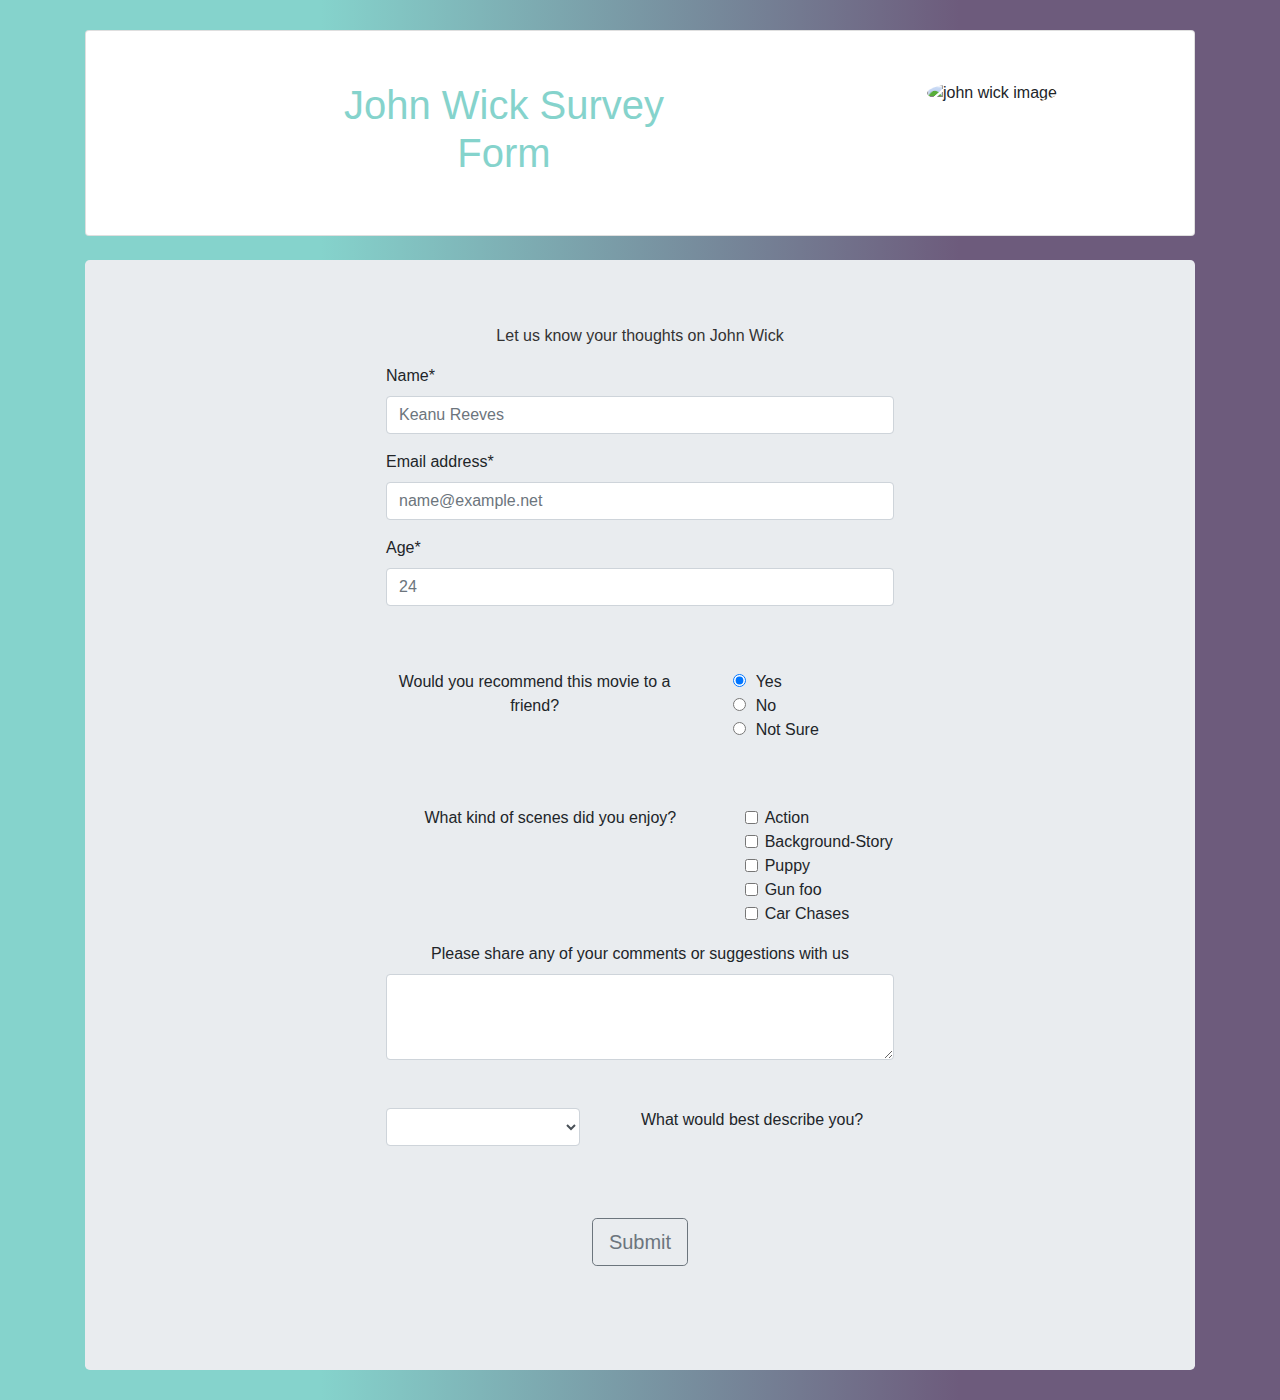
==== front-end-projects/form/formPage.html @ 9d921ec5 "folder merge" ====
<!DOCTYPE html>
<html lang="en">
<head>
    <meta charset="UTF-8">
    <meta name="viewport" content="width=device-width, initial-scale=1.0">
    <meta http-equiv="X-UA-Compatible" content="ie=edge">
    <link rel="stylesheet" href="/front-end-projects/form/formPage.css">
    <link rel="stylesheet" href="https://stackpath.bootstrapcdn.com/bootstrap/4.3.1/css/bootstrap.min.css" integrity="sha384-ggOyR0iXCbMQv3Xipma34MD+dH/1fQ784/j6cY/iJTQUOhcWr7x9JvoRxT2MZw1T" crossorigin="anonymous">
    <script src="https://code.jquery.com/jquery-3.3.1.slim.min.js" integrity="sha384-q8i/X+965DzO0rT7abK41JStQIAqVgRVzpbzo5smXKp4YfRvH+8abtTE1Pi6jizo" crossorigin="anonymous"></script>
    <script src="https://cdnjs.cloudflare.com/ajax/libs/popper.js/1.14.7/umd/popper.min.js" integrity="sha384-UO2eT0CpHqdSJQ6hJty5KVphtPhzWj9WO1clHTMGa3JDZwrnQq4sF86dIHNDz0W1" crossorigin="anonymous"></script>
    <script src="https://stackpath.bootstrapcdn.com/bootstrap/4.3.1/js/bootstrap.min.js" integrity="sha384-JjSmVgyd0p3pXB1rRibZUAYoIIy6OrQ6VrjIEaFf/nJGzIxFDsf4x0xIM+B07jRM" crossorigin="anonymous"></script>
    <title>John Wick Survey Form</title>    
</head>
<body id="main" class="container">
    <div class="card element-content card-color">
        <div class="row text-center">
            <div class="col-md-9 align-parent">
                <h1 id="title" class="align-child">John Wick Survey Form</h1>
            </div>
            <div class="col-md-3">
                <img id="image" src="https://cdn.vox-cdn.com/thumbor/KcjzBcbbAgeKxun8pkcu8SdVzGc=/0x0:2000x1333/1200x800/filters:focal(686x372:1006x692)/cdn.vox-cdn.com/uploads/chorus_image/image/53195717/JohnWicksHorribleHair.0.jpg" alt="john wick image" class="img-fluid rounded-circle float-left">
            </div>
        </div>
    </div>
    <div class="jumbotron mt-lg-4 mb-lg-4 mt-2 mb-2">
        <p id="description" class="text-center">Let us know your thoughts on John Wick</p>
        <form id="survey-form" name="survey-form">
            <div class="row justify-content-center">
                <div class="col-6">
                    <div class="form-group">
                        <label id="name-label" for="name">Name*</label>
                        <input id="name" type="text" class="form-control" placeholder="Keanu Reeves" required> 
                    </div>
                    <div class="form-group">
                        <label id="email-label" for="email">Email address*</label>
                        <input id="email" type="email" class="form-control" placeholder="name@example.net" required>
                    </div>
                    <div class="form-group">
                        <label id="number-label" for="number">Age*</label>
                        <input id="number" type="number" class="form-control" min="1" max="100" placeholder="24" required>
                    </div>
                    <div class="form-group form-check form-check-inline mt-md-5 mt-3">
                        <div class="row">
                            <div class="col-md-8 text-center">
                                <label id="radio-buttons-label" name="radio-buttons-label" for="radio-buttons-recommend">Would you recommend this movie to a friend?</label>
                            </div>
                            <div class="col-md-4">
                                    <div class="form-check">
                                        <input class="form-check-input" type="radio" name="radio-buttons-recommend" id="radio-buttons-recommend" value="1" checked>
                                        <label class="form-check-label" for="radio-buttons-recommend">
                                            Yes
                                        </label>
                                    </div>
                                    <div class="form-check">
                                        <input class="form-check-input" type="radio" name="radio-buttons-recommend" id="radio-buttons-recommend" value="2">
                                        <label class="form-check-label" for="radio-buttons-recommend">
                                            No
                                         </label>
                                    </div>
                                    <div class="form-check">
                                        <input class="form-check-input" type="radio" name="radio-buttons-recommend" id="radio-buttons-recommend" value="3">
                                        <label class="form-check-label" for="radio-buttons-recommend">
                                            Not Sure
                                        </label>
                                    </div>
                            </div>
                        </div>
                    </div>
                    <div class="form-group mt-md-5 mt-3">
                        <div class="row">
                            <div class="col-md-8 text-center">
                                <label id="radio-buttons-label" name="radio-buttons-label" for="radio-buttons-recommend">What kind of scenes did you enjoy?</label>
                            </div>
                            <div class="col-md-4 text">
                                <div class="form-check">
                                    <input class="form-check-input" type="checkbox" value="action" id="check-btn-1">
                                    <label class="form-check-label" for="check-btn-1">Action</label>
                                </div>
                                <div class="form-check">
                                    <input class="form-check-input" type="checkbox" value="background story" id="check-btn-2">
                                    <label class="form-check-label" for="check-btn-2">Background-Story</label>
                                </div>
                                <div class="form-check">
                                    <input class="form-check-input" type="checkbox" value="puppy" id="check-btn-3">
                                    <label class="form-check-label" for="check-btn-3">Puppy</label>
                                </div>
                                <div class="form-check">
                                    <input class="form-check-input" type="checkbox" value="gun foo" id="check-btn-4">
                                    <label class="form-check-label" for="check-btn-4">Gun foo</label>
                                </div>
                                
                                <div class="form-check">
                                    <input class="form-check-input" type="checkbox" value="car chases" id="check-btn-5">
                                    <label class="form-check-label" for="check-btn-5">Car Chases</label>
                                </div>
                            </div>
                        </div>
                    </div>
                    <div class="form-group text-center">
                        <label id="label-comments" for="comments">Please share any of your comments or suggestions with us</label>
                        <textarea class="form-control" id="comments" name="comments" rows="3"></textarea>
                    </div>
                    <div class="form group mt-md-5 mt-3">
                        <div class="row">
                            <div class="col-md-5">
                                <select id="dropdown"  name="dropdown" class="form-control">
                                    <option value=""></option>
                                    <option value="Casual Moviegoer">Casual Moviegoer</option>
                                    <option value="Avid Movie Buff">Avid Movie Buff</option>
                                    <option value="Other">Other</option>
                                </select>
                            </div>
                            <div class="col-md-7 text-center">
                                <label id="dropdown-label" name="dropdown-label" for="dropdown">What would best describe you?</label>
                            </div>
                        </div>
                    </div>
                    <div class="form-group mt-md-5 mt-3">
                        <div class="text-center">
                            <button id="submit" name="submit" class="btn btn button-color btn-lg btn-outline-secondary mt-4 mb-4">Submit</button>
                        </div>    
                    </div>
                </div>
            </div>
        </form>
    </div>
</body>
</html>
---- front-end-projects/form/formPage.css ----
.element-content{
    padding: 50px 25px 50px 25px;
}
.card-color{
    background-color: rgb(79, 83, 82);
}
.button-color{
    background-color: #85d3cc; 
}
.button-color:hover {
    background-color:#6d5b7c;  
}

h1{
    color: #85d3cc !important;
}
h2, h3, p{
    color: #333333;
}
body{
    max-width: 100%;
    overflow-x: hidden;
    background-image: linear-gradient(to right,#85d3cc 25%, #6d5b7c 75%);
    font: normal 18px Arial, Helvetica, sans-serif;            
}
.align-parent {
    display: flex;
    align-items: center;
    justify-content: center;
}
.align-child {
    max-width: 50%;
}
ul{
    list-style: none;
}
/*Responsive Screens*/
/* Small devices (landscape phones, 576px and up) */
@media only screen and (max-width: 576px){
    .container {
        margin-top: 10px;
        margin-bottom: 10px;
        margin-left: auto;
        margin-right: auto;
    }  
}
/* Medium devices (tablets, 768px and up) */
@media only screen and (min-width: 768px) {
    .container{
        margin-top: 20px;
        margin-bottom: 20px;
        margin-left: auto;
        margin-right: auto;
    }
}
/* weird */
@media  (max-width: 991px){
    .container{
        margin-top: 20px;
        margin-bottom: 20px;
        margin-left: auto;
        margin-right: auto;
    }
}
/* Large devices (desktops, 992px and up) */
@media only screen and (min-width: 992px) {
    .container{
        margin-top: 20px;
        margin-bottom: 20px;
        margin-left: auto;
        margin-right: auto;
    }
}
/* Extra large devices (large desktops, 1200px and up) */
@media only screen and (min-width: 1200px){
    .container{
        margin-top: 30px;
        margin-bottom: 30px;
        margin-left: auto;
        margin-right: auto;
    }
}
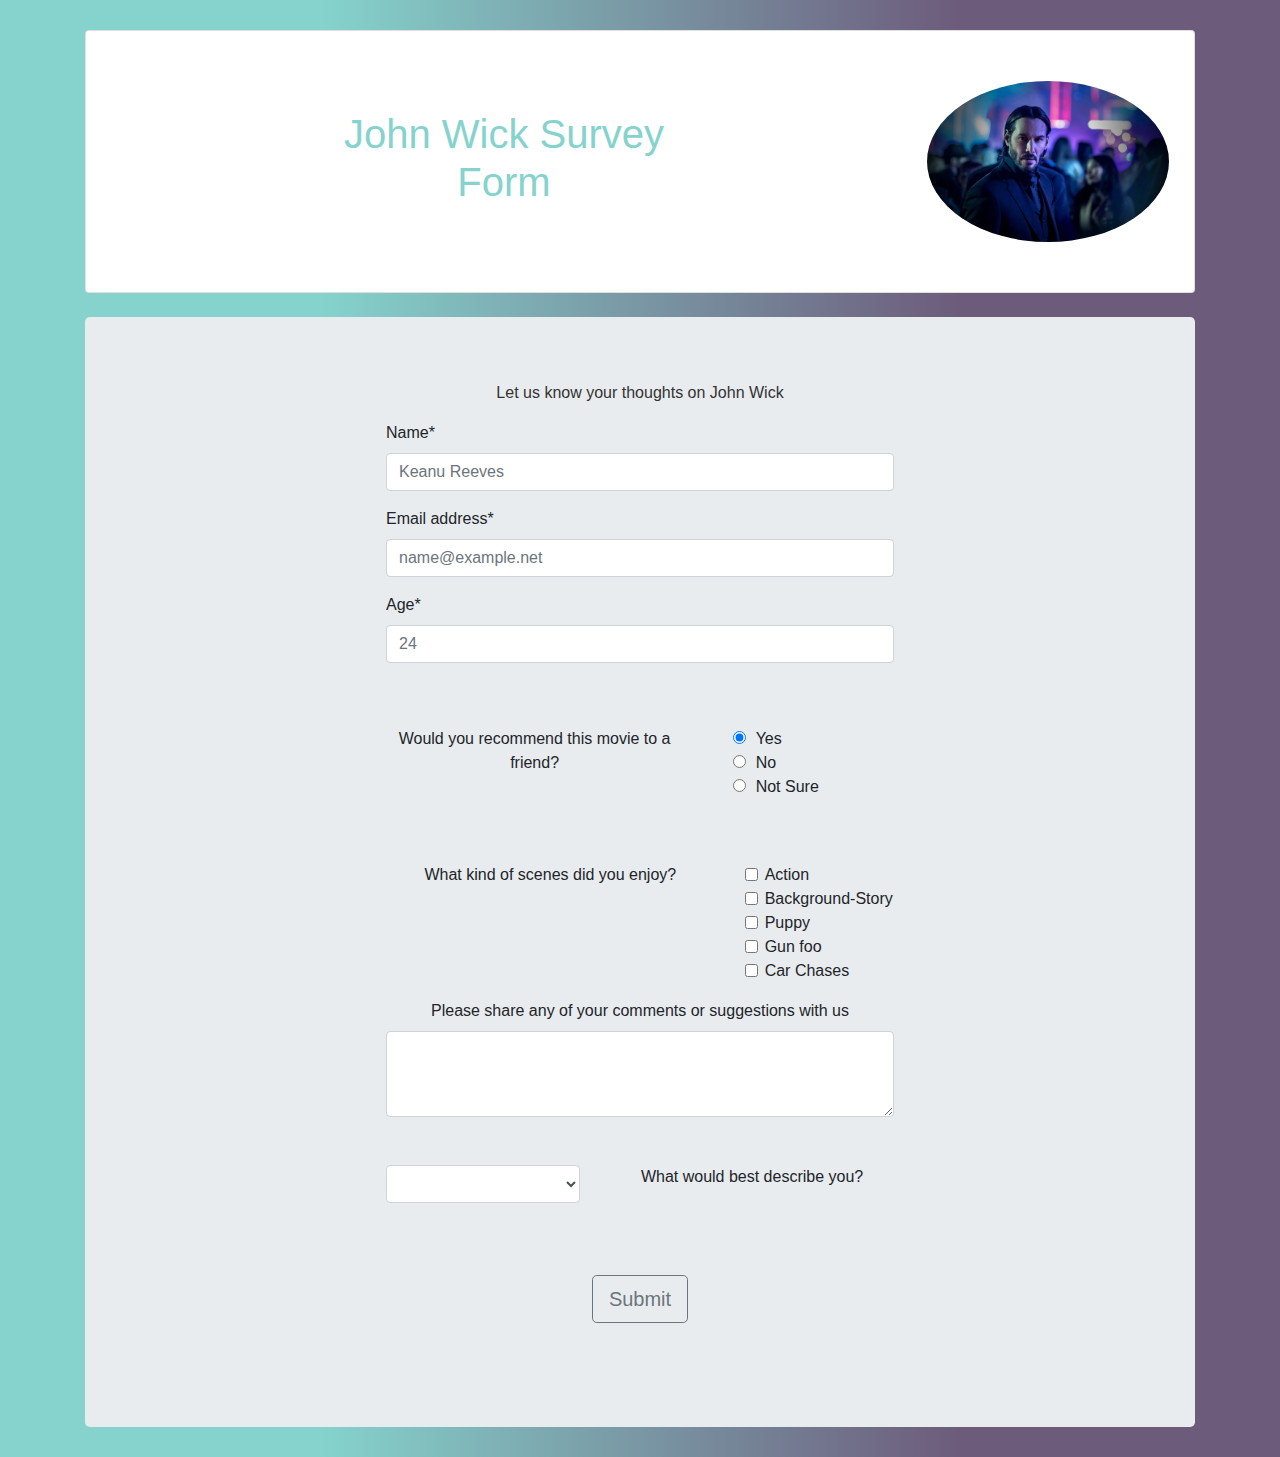
==== commit 8fff1bb3: "changed the img path to local paths in front end projects" ====
--- a/front-end-projects/form/formPage.html
+++ b/front-end-projects/form/formPage.html
@@ -1,128 +1,263 @@
 <!DOCTYPE html>
 <html lang="en">
-<head>
-    <meta charset="UTF-8">
-    <meta name="viewport" content="width=device-width, initial-scale=1.0">
-    <meta http-equiv="X-UA-Compatible" content="ie=edge">
-    <link rel="stylesheet" href="/front-end-projects/form/formPage.css">
-    <link rel="stylesheet" href="https://stackpath.bootstrapcdn.com/bootstrap/4.3.1/css/bootstrap.min.css" integrity="sha384-ggOyR0iXCbMQv3Xipma34MD+dH/1fQ784/j6cY/iJTQUOhcWr7x9JvoRxT2MZw1T" crossorigin="anonymous">
-    <script src="https://code.jquery.com/jquery-3.3.1.slim.min.js" integrity="sha384-q8i/X+965DzO0rT7abK41JStQIAqVgRVzpbzo5smXKp4YfRvH+8abtTE1Pi6jizo" crossorigin="anonymous"></script>
-    <script src="https://cdnjs.cloudflare.com/ajax/libs/popper.js/1.14.7/umd/popper.min.js" integrity="sha384-UO2eT0CpHqdSJQ6hJty5KVphtPhzWj9WO1clHTMGa3JDZwrnQq4sF86dIHNDz0W1" crossorigin="anonymous"></script>
-    <script src="https://stackpath.bootstrapcdn.com/bootstrap/4.3.1/js/bootstrap.min.js" integrity="sha384-JjSmVgyd0p3pXB1rRibZUAYoIIy6OrQ6VrjIEaFf/nJGzIxFDsf4x0xIM+B07jRM" crossorigin="anonymous"></script>
-    <title>John Wick Survey Form</title>    
-</head>
-<body id="main" class="container">
+  <head>
+    <meta charset="UTF-8" />
+    <meta name="viewport" content="width=device-width, initial-scale=1.0" />
+    <meta http-equiv="X-UA-Compatible" content="ie=edge" />
+    <link rel="stylesheet" href="/front-end-projects/form/formPage.css" />
+    <link
+      rel="stylesheet"
+      href="https://stackpath.bootstrapcdn.com/bootstrap/4.3.1/css/bootstrap.min.css"
+      integrity="sha384-ggOyR0iXCbMQv3Xipma34MD+dH/1fQ784/j6cY/iJTQUOhcWr7x9JvoRxT2MZw1T"
+      crossorigin="anonymous"
+    />
+    <script
+      src="https://code.jquery.com/jquery-3.3.1.slim.min.js"
+      integrity="sha384-q8i/X+965DzO0rT7abK41JStQIAqVgRVzpbzo5smXKp4YfRvH+8abtTE1Pi6jizo"
+      crossorigin="anonymous"
+    ></script>
+    <script
+      src="https://cdnjs.cloudflare.com/ajax/libs/popper.js/1.14.7/umd/popper.min.js"
+      integrity="sha384-UO2eT0CpHqdSJQ6hJty5KVphtPhzWj9WO1clHTMGa3JDZwrnQq4sF86dIHNDz0W1"
+      crossorigin="anonymous"
+    ></script>
+    <script
+      src="https://stackpath.bootstrapcdn.com/bootstrap/4.3.1/js/bootstrap.min.js"
+      integrity="sha384-JjSmVgyd0p3pXB1rRibZUAYoIIy6OrQ6VrjIEaFf/nJGzIxFDsf4x0xIM+B07jRM"
+      crossorigin="anonymous"
+    ></script>
+    <title>John Wick Survey Form</title>
+  </head>
+  <body id="main" class="container">
     <div class="card element-content card-color">
-        <div class="row text-center">
-            <div class="col-md-9 align-parent">
-                <h1 id="title" class="align-child">John Wick Survey Form</h1>
-            </div>
-            <div class="col-md-3">
-                <img id="image" src="https://cdn.vox-cdn.com/thumbor/KcjzBcbbAgeKxun8pkcu8SdVzGc=/0x0:2000x1333/1200x800/filters:focal(686x372:1006x692)/cdn.vox-cdn.com/uploads/chorus_image/image/53195717/JohnWicksHorribleHair.0.jpg" alt="john wick image" class="img-fluid rounded-circle float-left">
-            </div>
+      <div class="row text-center">
+        <div class="col-md-9 align-parent">
+          <h1 id="title" class="align-child">John Wick Survey Form</h1>
         </div>
+        <div class="col-md-3">
+          <img
+            id="image"
+            src="./JohnWicksHorribleHair.0.webp"
+            alt="john wick image"
+            class="img-fluid rounded-circle float-left"
+          />
+        </div>
+      </div>
     </div>
     <div class="jumbotron mt-lg-4 mb-lg-4 mt-2 mb-2">
-        <p id="description" class="text-center">Let us know your thoughts on John Wick</p>
-        <form id="survey-form" name="survey-form">
-            <div class="row justify-content-center">
-                <div class="col-6">
-                    <div class="form-group">
-                        <label id="name-label" for="name">Name*</label>
-                        <input id="name" type="text" class="form-control" placeholder="Keanu Reeves" required> 
-                    </div>
-                    <div class="form-group">
-                        <label id="email-label" for="email">Email address*</label>
-                        <input id="email" type="email" class="form-control" placeholder="name@example.net" required>
-                    </div>
-                    <div class="form-group">
-                        <label id="number-label" for="number">Age*</label>
-                        <input id="number" type="number" class="form-control" min="1" max="100" placeholder="24" required>
-                    </div>
-                    <div class="form-group form-check form-check-inline mt-md-5 mt-3">
-                        <div class="row">
-                            <div class="col-md-8 text-center">
-                                <label id="radio-buttons-label" name="radio-buttons-label" for="radio-buttons-recommend">Would you recommend this movie to a friend?</label>
-                            </div>
-                            <div class="col-md-4">
-                                    <div class="form-check">
-                                        <input class="form-check-input" type="radio" name="radio-buttons-recommend" id="radio-buttons-recommend" value="1" checked>
-                                        <label class="form-check-label" for="radio-buttons-recommend">
-                                            Yes
-                                        </label>
-                                    </div>
-                                    <div class="form-check">
-                                        <input class="form-check-input" type="radio" name="radio-buttons-recommend" id="radio-buttons-recommend" value="2">
-                                        <label class="form-check-label" for="radio-buttons-recommend">
-                                            No
-                                         </label>
-                                    </div>
-                                    <div class="form-check">
-                                        <input class="form-check-input" type="radio" name="radio-buttons-recommend" id="radio-buttons-recommend" value="3">
-                                        <label class="form-check-label" for="radio-buttons-recommend">
-                                            Not Sure
-                                        </label>
-                                    </div>
-                            </div>
-                        </div>
-                    </div>
-                    <div class="form-group mt-md-5 mt-3">
-                        <div class="row">
-                            <div class="col-md-8 text-center">
-                                <label id="radio-buttons-label" name="radio-buttons-label" for="radio-buttons-recommend">What kind of scenes did you enjoy?</label>
-                            </div>
-                            <div class="col-md-4 text">
-                                <div class="form-check">
-                                    <input class="form-check-input" type="checkbox" value="action" id="check-btn-1">
-                                    <label class="form-check-label" for="check-btn-1">Action</label>
-                                </div>
-                                <div class="form-check">
-                                    <input class="form-check-input" type="checkbox" value="background story" id="check-btn-2">
-                                    <label class="form-check-label" for="check-btn-2">Background-Story</label>
-                                </div>
-                                <div class="form-check">
-                                    <input class="form-check-input" type="checkbox" value="puppy" id="check-btn-3">
-                                    <label class="form-check-label" for="check-btn-3">Puppy</label>
-                                </div>
-                                <div class="form-check">
-                                    <input class="form-check-input" type="checkbox" value="gun foo" id="check-btn-4">
-                                    <label class="form-check-label" for="check-btn-4">Gun foo</label>
-                                </div>
-                                
-                                <div class="form-check">
-                                    <input class="form-check-input" type="checkbox" value="car chases" id="check-btn-5">
-                                    <label class="form-check-label" for="check-btn-5">Car Chases</label>
-                                </div>
-                            </div>
-                        </div>
-                    </div>
-                    <div class="form-group text-center">
-                        <label id="label-comments" for="comments">Please share any of your comments or suggestions with us</label>
-                        <textarea class="form-control" id="comments" name="comments" rows="3"></textarea>
-                    </div>
-                    <div class="form group mt-md-5 mt-3">
-                        <div class="row">
-                            <div class="col-md-5">
-                                <select id="dropdown"  name="dropdown" class="form-control">
-                                    <option value=""></option>
-                                    <option value="Casual Moviegoer">Casual Moviegoer</option>
-                                    <option value="Avid Movie Buff">Avid Movie Buff</option>
-                                    <option value="Other">Other</option>
-                                </select>
-                            </div>
-                            <div class="col-md-7 text-center">
-                                <label id="dropdown-label" name="dropdown-label" for="dropdown">What would best describe you?</label>
-                            </div>
-                        </div>
-                    </div>
-                    <div class="form-group mt-md-5 mt-3">
-                        <div class="text-center">
-                            <button id="submit" name="submit" class="btn btn button-color btn-lg btn-outline-secondary mt-4 mb-4">Submit</button>
-                        </div>    
-                    </div>
-                </div>
-            </div>
-        </form>
+      <p id="description" class="text-center">
+        Let us know your thoughts on John Wick
+      </p>
+      <form id="survey-form" name="survey-form">
+        <div class="row justify-content-center">
+          <div class="col-6">
+            <div class="form-group">
+              <label id="name-label" for="name">Name*</label>
+              <input
+                id="name"
+                type="text"
+                class="form-control"
+                placeholder="Keanu Reeves"
+                required
+              />
+            </div>
+            <div class="form-group">
+              <label id="email-label" for="email">Email address*</label>
+              <input
+                id="email"
+                type="email"
+                class="form-control"
+                placeholder="name@example.net"
+                required
+              />
+            </div>
+            <div class="form-group">
+              <label id="number-label" for="number">Age*</label>
+              <input
+                id="number"
+                type="number"
+                class="form-control"
+                min="1"
+                max="100"
+                placeholder="24"
+                required
+              />
+            </div>
+            <div class="form-group form-check form-check-inline mt-md-5 mt-3">
+              <div class="row">
+                <div class="col-md-8 text-center">
+                  <label
+                    id="radio-buttons-label"
+                    name="radio-buttons-label"
+                    for="radio-buttons-recommend"
+                    >Would you recommend this movie to a friend?</label
+                  >
+                </div>
+                <div class="col-md-4">
+                  <div class="form-check">
+                    <input
+                      class="form-check-input"
+                      type="radio"
+                      name="radio-buttons-recommend"
+                      id="radio-buttons-recommend"
+                      value="1"
+                      checked
+                    />
+                    <label
+                      class="form-check-label"
+                      for="radio-buttons-recommend"
+                    >
+                      Yes
+                    </label>
+                  </div>
+                  <div class="form-check">
+                    <input
+                      class="form-check-input"
+                      type="radio"
+                      name="radio-buttons-recommend"
+                      id="radio-buttons-recommend"
+                      value="2"
+                    />
+                    <label
+                      class="form-check-label"
+                      for="radio-buttons-recommend"
+                    >
+                      No
+                    </label>
+                  </div>
+                  <div class="form-check">
+                    <input
+                      class="form-check-input"
+                      type="radio"
+                      name="radio-buttons-recommend"
+                      id="radio-buttons-recommend"
+                      value="3"
+                    />
+                    <label
+                      class="form-check-label"
+                      for="radio-buttons-recommend"
+                    >
+                      Not Sure
+                    </label>
+                  </div>
+                </div>
+              </div>
+            </div>
+            <div class="form-group mt-md-5 mt-3">
+              <div class="row">
+                <div class="col-md-8 text-center">
+                  <label
+                    id="radio-buttons-label"
+                    name="radio-buttons-label"
+                    for="radio-buttons-recommend"
+                    >What kind of scenes did you enjoy?</label
+                  >
+                </div>
+                <div class="col-md-4 text">
+                  <div class="form-check">
+                    <input
+                      class="form-check-input"
+                      type="checkbox"
+                      value="action"
+                      id="check-btn-1"
+                    />
+                    <label class="form-check-label" for="check-btn-1"
+                      >Action</label
+                    >
+                  </div>
+                  <div class="form-check">
+                    <input
+                      class="form-check-input"
+                      type="checkbox"
+                      value="background story"
+                      id="check-btn-2"
+                    />
+                    <label class="form-check-label" for="check-btn-2"
+                      >Background-Story</label
+                    >
+                  </div>
+                  <div class="form-check">
+                    <input
+                      class="form-check-input"
+                      type="checkbox"
+                      value="puppy"
+                      id="check-btn-3"
+                    />
+                    <label class="form-check-label" for="check-btn-3"
+                      >Puppy</label
+                    >
+                  </div>
+                  <div class="form-check">
+                    <input
+                      class="form-check-input"
+                      type="checkbox"
+                      value="gun foo"
+                      id="check-btn-4"
+                    />
+                    <label class="form-check-label" for="check-btn-4"
+                      >Gun foo</label
+                    >
+                  </div>
+
+                  <div class="form-check">
+                    <input
+                      class="form-check-input"
+                      type="checkbox"
+                      value="car chases"
+                      id="check-btn-5"
+                    />
+                    <label class="form-check-label" for="check-btn-5"
+                      >Car Chases</label
+                    >
+                  </div>
+                </div>
+              </div>
+            </div>
+            <div class="form-group text-center">
+              <label id="label-comments" for="comments"
+                >Please share any of your comments or suggestions with us</label
+              >
+              <textarea
+                class="form-control"
+                id="comments"
+                name="comments"
+                rows="3"
+              ></textarea>
+            </div>
+            <div class="form group mt-md-5 mt-3">
+              <div class="row">
+                <div class="col-md-5">
+                  <select id="dropdown" name="dropdown" class="form-control">
+                    <option value=""></option>
+                    <option value="Casual Moviegoer">Casual Moviegoer</option>
+                    <option value="Avid Movie Buff">Avid Movie Buff</option>
+                    <option value="Other">Other</option>
+                  </select>
+                </div>
+                <div class="col-md-7 text-center">
+                  <label
+                    id="dropdown-label"
+                    name="dropdown-label"
+                    for="dropdown"
+                    >What would best describe you?</label
+                  >
+                </div>
+              </div>
+            </div>
+            <div class="form-group mt-md-5 mt-3">
+              <div class="text-center">
+                <button
+                  id="submit"
+                  name="submit"
+                  class="btn btn button-color btn-lg btn-outline-secondary mt-4 mb-4"
+                >
+                  Submit
+                </button>
+              </div>
+            </div>
+          </div>
+        </div>
+      </form>
     </div>
-</body>
-</html>+  </body>
+</html>
